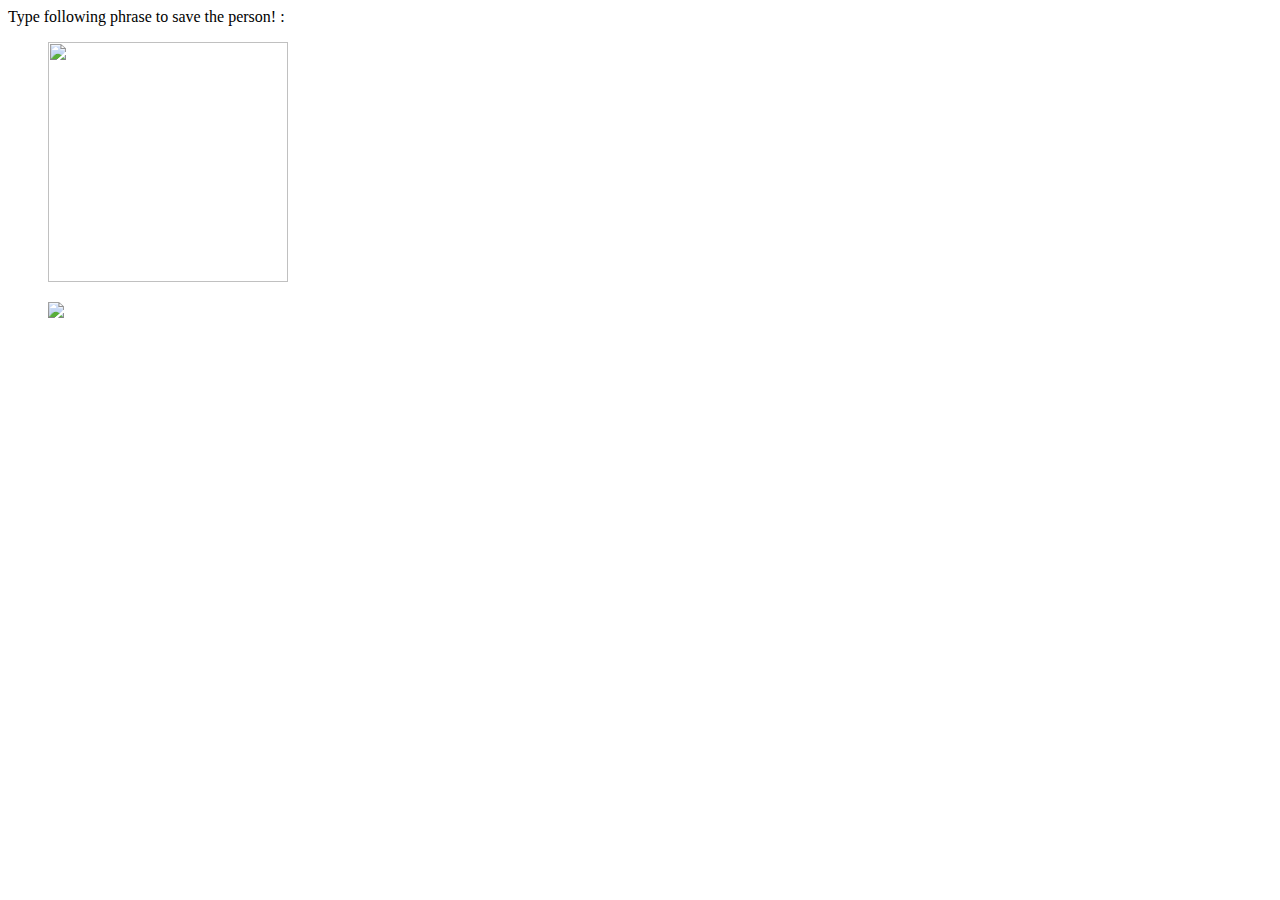
==== html/crocotyping.html @ 4883e960 "[add]プロトタイプの追加" ====
<!doctype html>
<html lang =" ja">
<head>
    <meta charset =" UTF-8">
    <title></title>
    <link rel =" stylesheet" href ="/crocotyping/css/crocotyping.css"/>
    <script src="/crocotyping/js/crocotyping.js" defer> </script>
</head> 
<body>
    <span id="tp">Type following phrase to save the person! :</span>

    <figure><img src="/crocotyping/img/pose_koshi_nukeru_kowai_woman.png" width="240" height="240"></figure>
    <figure id="crocodile"><img src="/crocotyping/img/wani_close.png" ></figure>
</body>
</html>
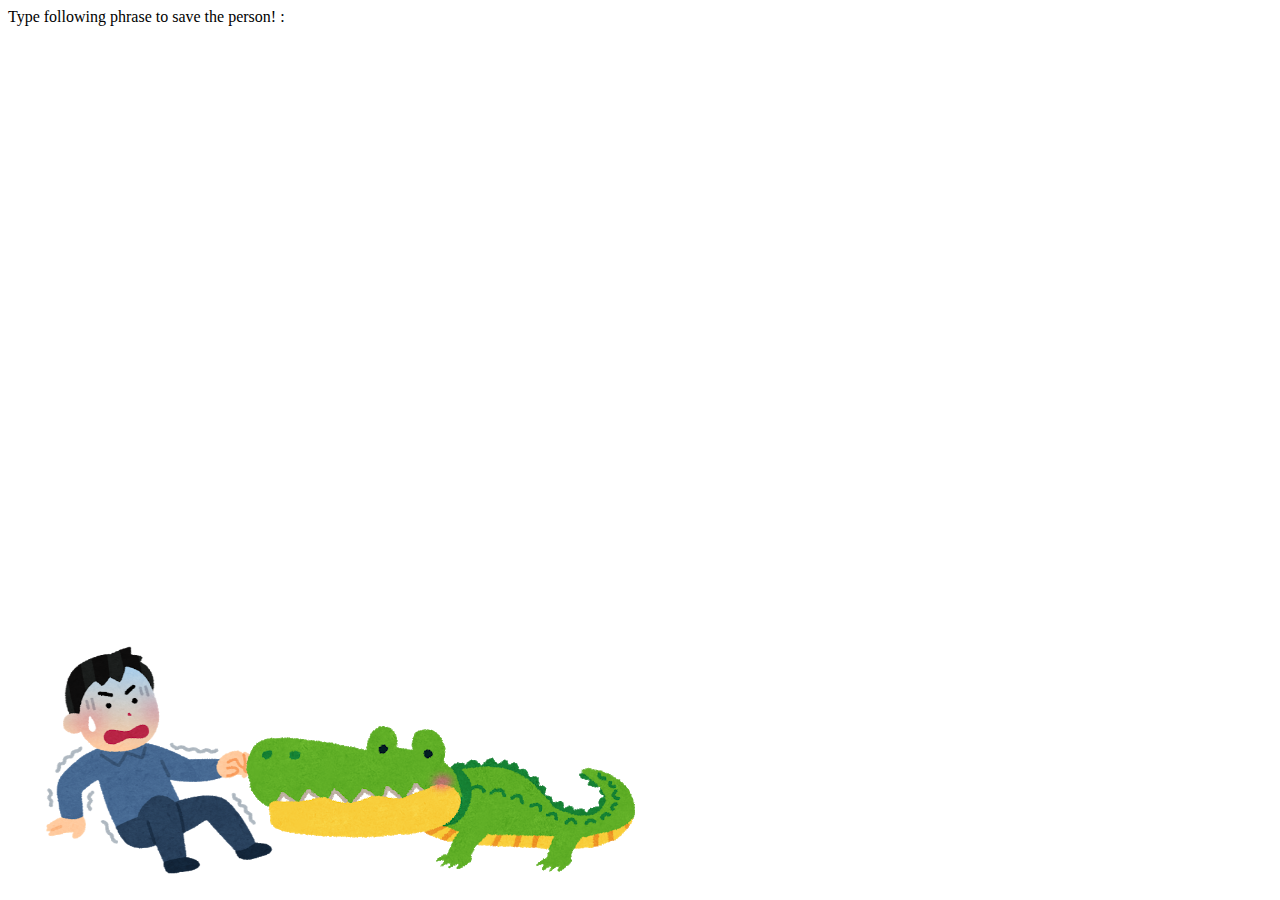
==== commit a835a922: "[update]リソースの場所を相対パス指定に修正" ====
--- a/html/crocotyping.html
+++ b/html/crocotyping.html
@@ -3,13 +3,13 @@
 <head>
     <meta charset =" UTF-8">
     <title></title>
-    <link rel =" stylesheet" href ="/crocotyping/css/crocotyping.css"/>
-    <script src="/crocotyping/js/crocotyping.js" defer> </script>
+    <link rel =" stylesheet" href ="../css/crocotyping.css"/>
+    <script src="../js/crocotyping.js" defer> </script>
 </head> 
 <body>
     <span id="tp">Type following phrase to save the person! :</span>
 
-    <figure><img src="/crocotyping/img/pose_koshi_nukeru_kowai_woman.png" width="240" height="240"></figure>
-    <figure id="crocodile"><img src="/crocotyping/img/wani_close.png" ></figure>
+    <figure id="person"><img src="../img/pose_koshi_nukeru_kowai_man.png" width="240" height="240"></figure>
+    <figure id="crocodile"><img src="../img/wani_close.png" ></figure>
 </body>
 </html>
--- a/css/crocotyping.css
+++ b/css/crocotyping.css
@@ -0,0 +1,20 @@
+figure#person{
+    float: left;
+    position: fixed;
+    bottom: 0px;
+    left: 0px;
+}
+figure#crocodile{
+    float: left;
+    position: fixed;
+    bottom: 0px;
+    left: 200px;
+}
+body{
+    background-image: url("/crocotyping/img/mangrove_hayashi.png");
+    background-repeat: no-repeat;
+    background-attachment: fixed;
+    background-position: center center;
+    background-size: cover;
+    position: relative;
+}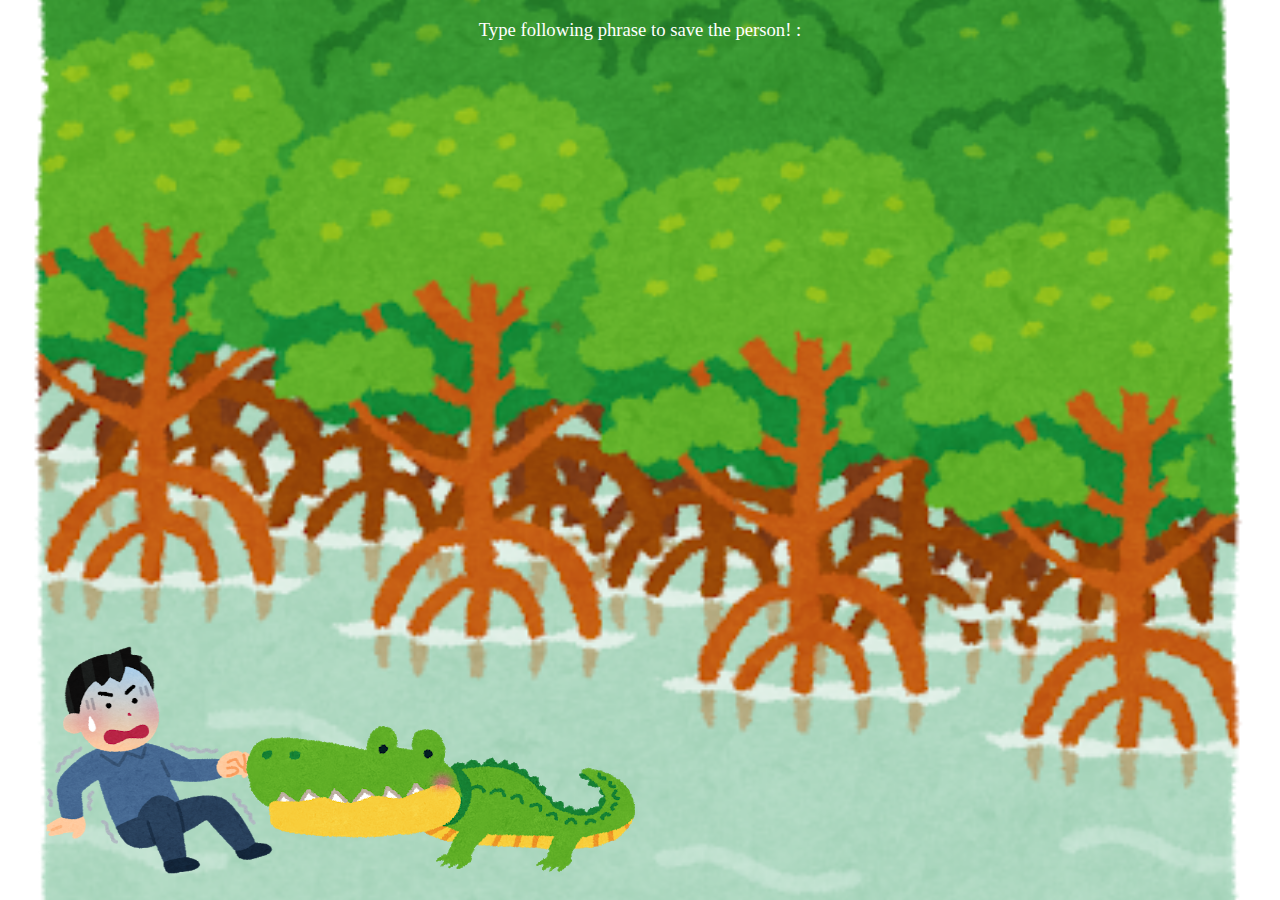
==== commit 2352d2ea: "[update]出題される問題の見た目を修正" ====
--- a/html/crocotyping.html
+++ b/html/crocotyping.html
@@ -7,7 +7,7 @@
     <script src="../js/crocotyping.js" defer> </script>
 </head> 
 <body>
-    <span id="tp">Type following phrase to save the person! :</span>
+    <p id="tp">Type following phrase to save the person! :</p>
 
     <figure id="person"><img src="../img/pose_koshi_nukeru_kowai_man.png" width="240" height="240"></figure>
     <figure id="crocodile"><img src="../img/wani_close.png" ></figure>
--- a/css/crocotyping.css
+++ b/css/crocotyping.css
@@ -11,10 +11,23 @@
     left: 200px;
 }
 body{
-    background-image: url("/crocotyping/img/mangrove_hayashi.png");
+    background-image: url("../img/mangrove_hayashi.png");
     background-repeat: no-repeat;
     background-attachment: fixed;
     background-position: center center;
     background-size: cover;
     position: relative;
+}
+table#quiz{
+    border: 2px #000000 solid;
+    font-size: 24pt;
+    text-align: center;
+    line-height: 200%; 
+    width: 300px;
+    background-color:white;
+}
+#tp{
+    text-align: center;
+    font-size: 14pt;
+    color: white;
 }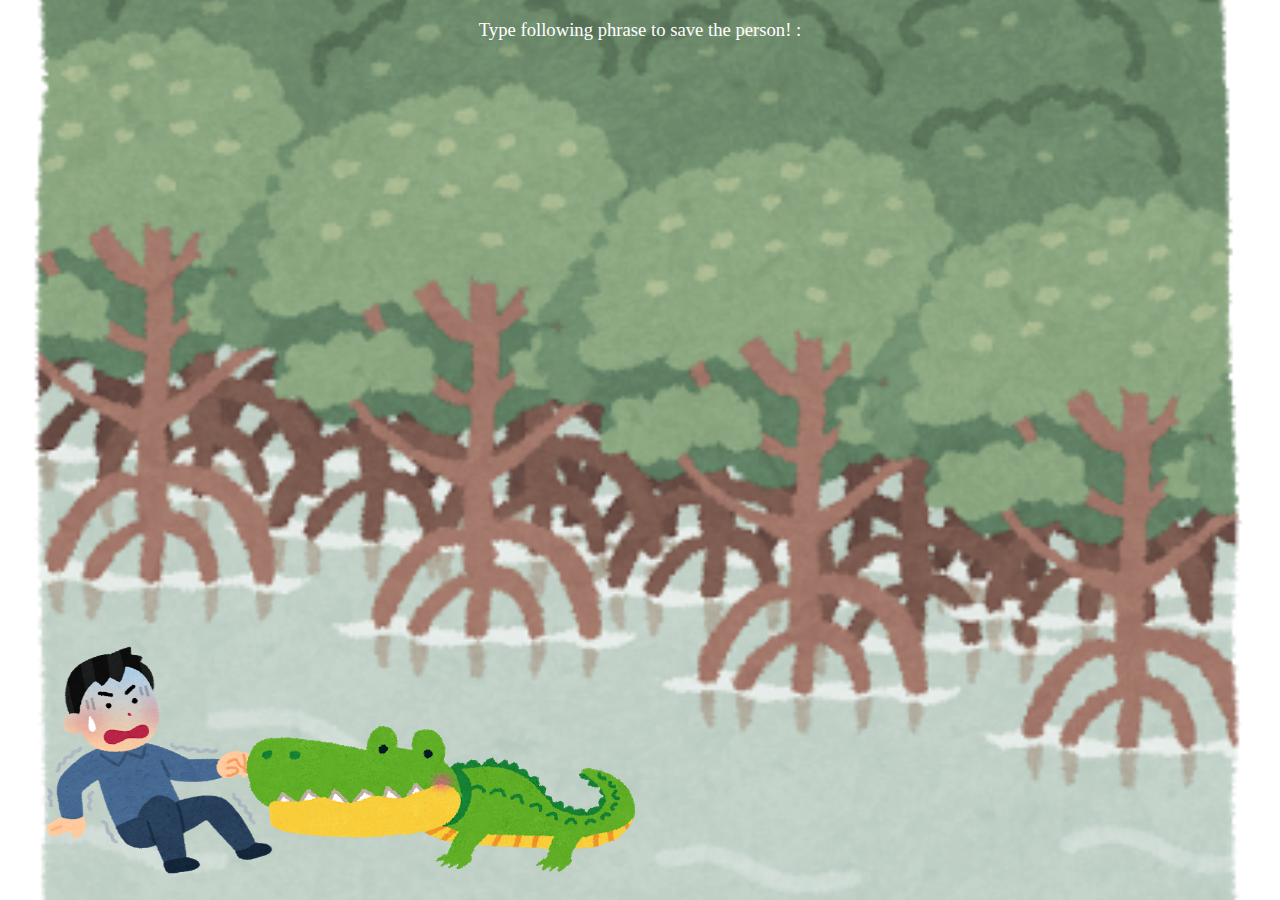
==== commit 3291d7d4: "[add]ハンマーでワニをたたく演出を追加" ====
--- a/html/crocotyping.html
+++ b/html/crocotyping.html
@@ -8,8 +8,8 @@
 </head> 
 <body>
     <p id="tp">Type following phrase to save the person! :</p>
-
     <figure id="person"><img src="../img/pose_koshi_nukeru_kowai_man.png" width="240" height="240"></figure>
     <figure id="crocodile"><img src="../img/wani_close.png" ></figure>
+    <figure id="hammer"><img src="../img/figure_break_hammer.png" ></figure>
 </body>
 </html>
--- a/css/crocotyping.css
+++ b/css/crocotyping.css
@@ -9,6 +9,13 @@
     position: fixed;
     bottom: 0px;
     left: 200px;
+}
+figure#hammer{
+    float: left;
+    position: fixed;
+    bottom: 0px;
+    left: 200px;
+    visibility: hidden;
 }
 body{
     background-image: url("../img/mangrove_hayashi.png");
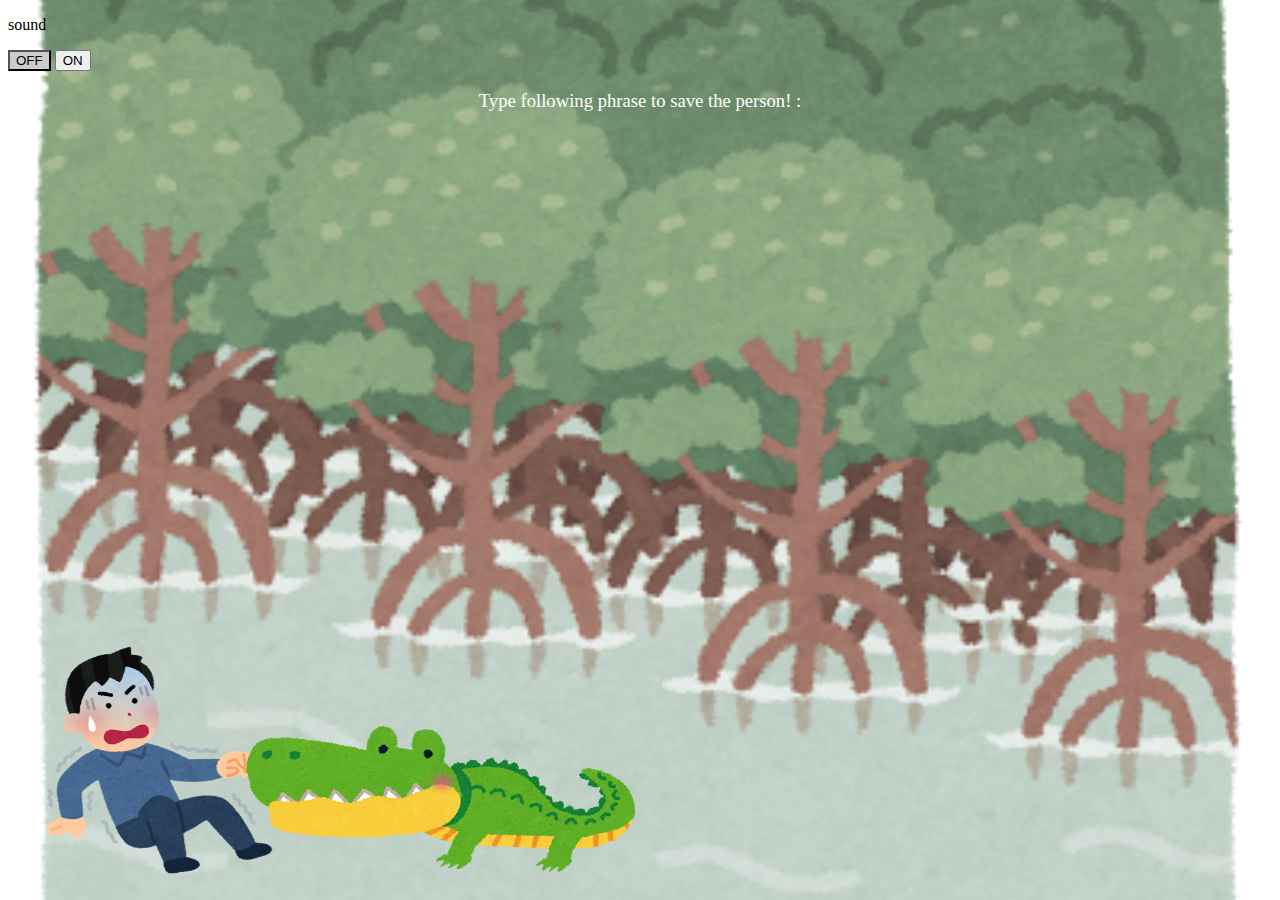
==== commit 1a4f4746: "[add]BGMとSEの追加" ====
--- a/html/crocotyping.html
+++ b/html/crocotyping.html
@@ -5,8 +5,16 @@
     <title></title>
     <link rel =" stylesheet" href ="../css/crocotyping.css"/>
     <script src="../js/crocotyping.js" defer> </script>
+    
 </head> 
 <body>
+    <div id="audioControl">
+        <audio id="bgm" src="../mp3/狩り.mp3" ></audio>
+        <audio id="sound_hammer" src="../mp3/劇的に殴る蹴るなどの_2.mp3"></audio>
+        <p>sound</p>
+        <button onclick="enableMute()" class="off active" type="button">OFF</button>
+        <button onclick="disableMute()" class="on" type="button">ON</button>
+    </div>
     <p id="tp">Type following phrase to save the person! :</p>
     <figure id="person"><img src="../img/pose_koshi_nukeru_kowai_man.png" width="240" height="240"></figure>
     <figure id="crocodile"><img src="../img/wani_close.png" ></figure>
--- a/css/crocotyping.css
+++ b/css/crocotyping.css
@@ -37,4 +37,11 @@
     text-align: center;
     font-size: 14pt;
     color: white;
+}
+#audioControl button.active {
+    background: #ccc;
+}
+ 
+#audioControl button:not(.active):hover {
+    background: rgba(204, 204, 204, 0.3);
 }